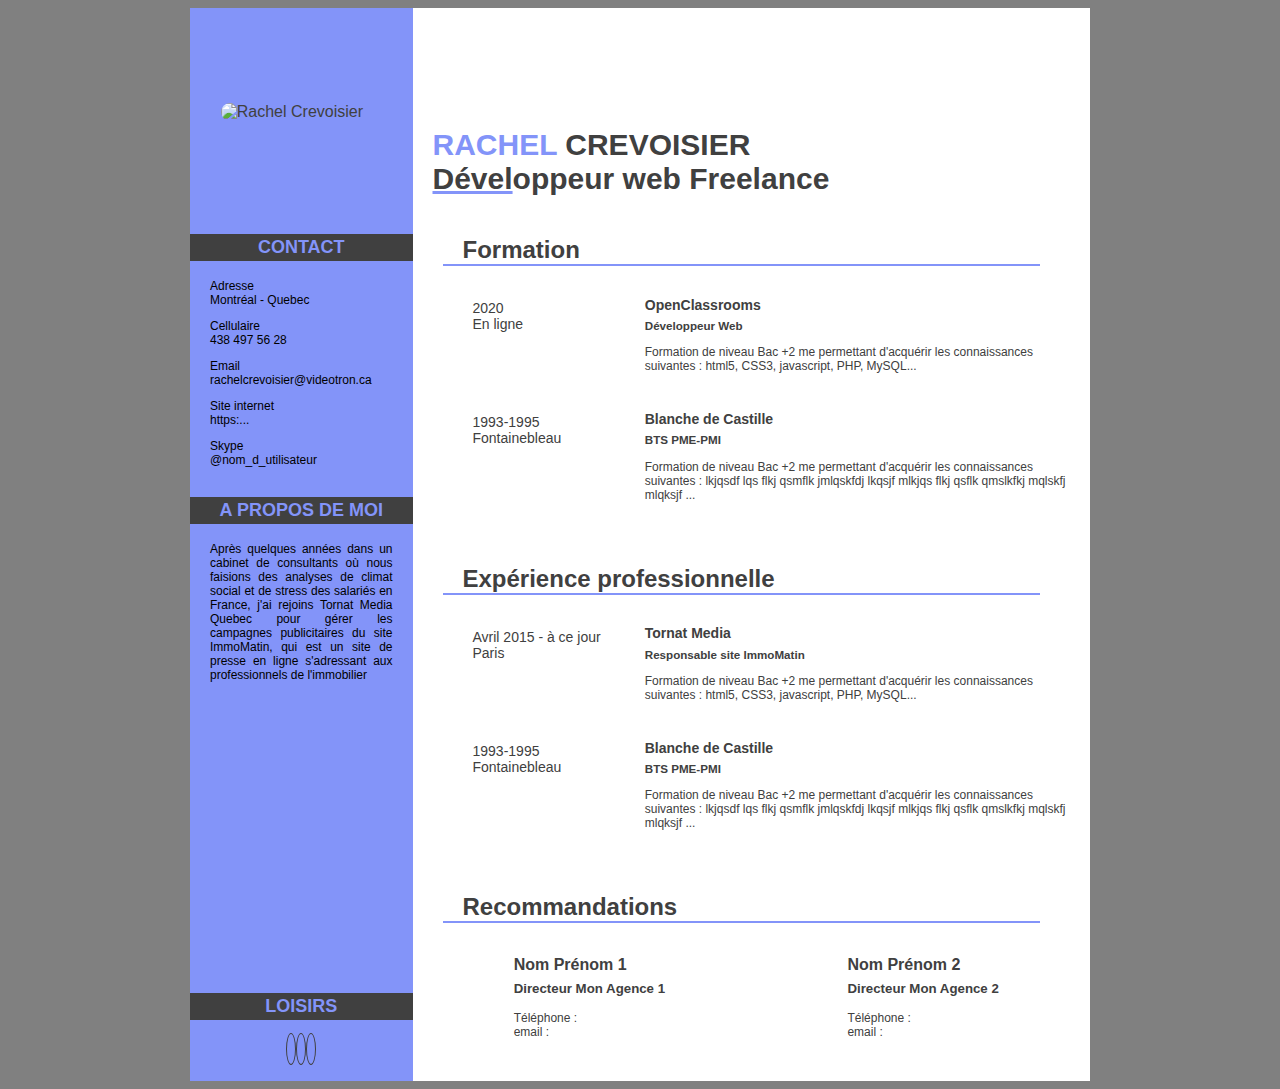
==== curriculum.html @ 3e1ab055 "Modification de l'adresse du visuel car pas de dossier dans github" ====
<!DOCTYPE html>
<html lang="fr">

<head>
    <meta charset="utf-8" />
	<meta name="viewport" content="width=device-width, initial-scale=1.0"/>
	<link rel="stylesheet" href="style_curriculum.css" />
	<title>Curriculum Vitae - Rachel Crevoisier</title>
	<script src="https://kit.fontawesome.com/02fc5fef29.js" crossorigin="anonymous"></script>
</head>
	<body>
		<header>
			<section class="header_photo">
				<img src="photo_cv.jpg" alt="Rachel Crevoisier" title="Rachel Crevoisier" />
			</section>
			<section class="header_titre">
				<h1><span style="color:#8394f9">RACHEL</span> CREVOISIER<br>
					<span class="fonction">Dével</span>oppeur web Freelance</h1>
			</section>
		</header>
		<div id="cv">
			<div class="informations_complementaires">
				<section class="info">
					<h3>CONTACT</h3>
					<p>Adresse<br>
					Montréal - Quebec 
					</p>
					<p>Cellulaire<br>
					438 497 56 28 
					</p>
					<p>Email<br>
					<a href="mailto:rachelcrevoisier@videotron.ca">rachelcrevoisier@videotron.ca </a>
					</p>
					<p>Site internet<br>
					https:... 
					</p>
					<p>Skype<br>
					@nom_d_utilisateur 
					</p>
				</section>
				<section class="info">
					<h3>A PROPOS DE MOI</h3>
					<p>Après quelques années dans un cabinet de consultants où nous faisions des analyses de climat social et de stress des salariés en France, j'ai rejoins 
					Tornat Media Quebec pour gérer les campagnes publicitaires du site ImmoMatin, qui est un site de presse en ligne s'adressant aux professionnels de l'immobilier
					</p>
				</section>
				<section class="info">
					<h3>LOISIRS</h3>
					<i class="fas fa-biking"></i>
					<i class="fas fa-book-reader"></i>
					<i class="fas fa-guitar"></i>
				</section>
			</div>
				
			
			<div class="curriculum">
				<section class="formation">
				
					<h2><i class="fas fa-graduation-cap"></i></i> Formation</h2>
					 <div class="formation_element">
                        <ul class="formation__list">
                            <li class="cv_formation">
                                <div class="date_lieu">
                                    <i class="far fa-dot-circle"></i>
                                    <p>2020 <br>
                                       En ligne
                                    </p>
                                </div>
                                <div class="detail">
                                    <h4>OpenClassrooms</h4>
                                    <h5>Développeur Web</h5>
                                    <p>Formation de niveau Bac +2 me permettant d'acquérir les connaissances suivantes : html5, CSS3, javascript, PHP, MySQL...
                                    </p>
                                </div>
                            </li>
                            <li class="cv_formation">
                                <div class="date_lieu">
                                    <i class="fas fa-circle"></i>
                                    <p>1993-1995 <br>
                                       Fontainebleau
                                    </p>
                                </div>
                                <div class="detail">
                                    <h4>Blanche de Castille</h4>
                                    <h5>BTS PME-PMI</h5>
                                    <p>Formation de niveau Bac +2 me permettant d'acquérir les connaissances suivantes : lkjqsdf lqs flkj qsmflk jmlqskfdj lkqsjf mlkjqs flkj qsflk qmslkfkj mqlskfj mlqksjf ...
                                    </p>
                                </div>
                            </li>
                        </ul>
                    </div>
				</section>
				<section class="experience">
					<h2><i class="fas fa-briefcase"></i> Expérience professionnelle</h2>
					<div class="experience_element">
                        <ul class="experience__list">
                            <li class="cv_experience">
                                <div class="date_lieu">
                                    <i class="far fa-dot-circle"></i>
                                    <p>Avril 2015 - à ce jour <br>
                                       Paris
                                    </p>
                                </div>
                                <div class="detail">
                                    <h4>Tornat Media</h4>
                                    <h5>Responsable site ImmoMatin</h5>
                                    <p>Formation de niveau Bac +2 me permettant d'acquérir les connaissances suivantes : html5, CSS3, javascript, PHP, MySQL...
                                    </p>
                                </div>
                            </li>
                            <li class="cv_experience">
                                <div class="date_lieu">
                                    <i class="fas fa-circle"></i>
                                    <p>1993-1995 <br>
                                       Fontainebleau
                                    </p>
                                </div>
                                <div class="detail">
                                    <h4>Blanche de Castille</h4>
                                    <h5>BTS PME-PMI</h5>
                                    <p>Formation de niveau Bac +2 me permettant d'acquérir les connaissances suivantes : lkjqsdf lqs flkj qsmflk jmlqskfdj lkqsjf mlkjqs flkj qsflk qmslkfkj mqlskfj mlqksjf ...
                                    </p>
                                </div>
                            </li>
                        </ul>
                    </div>
				</section>
				
				<section class="recommandations"> 
					<h2><i class="fas fa-pen"></i></i> Recommandations</h2>
							<div class="recommandation_details">
								<div class="article_recommandation">
                                    <h4>Nom Prénom 1</h4>
                                    <h5>Directeur Mon Agence 1</h5>
                                    <p>Téléphone : <br>
									   email : </p>
                                </div>
								<div class="article_recommandation">
                                    <h4>Nom Prénom 2</h4>
                                    <h5>Directeur Mon Agence 2</h5>
                                    <p>Téléphone : <br>
									   email : </p>
                                </div>
							</div>
				</section>
		
		</div>  
			
	</body>
</html>
---- style_curriculum.css ----
body
{
    font-family: 'Arial', Trebuchet, sans-serif;
    color: #404040;
	background-color:grey;	
}
/* Flexbox header */
header
{ 
	max-width: 900px;
	background-color:white;
	display:flex;
	margin:auto;
	
}
.header_photo
{ 
	display:flex;
	flex-direction: column;
	background-color: #8394f9;
	flex: 1;
	margin-right:10px;  
}
.header_titre
{ 
	display:flex;
	flex-direction: column;
	flex: 3;
	padding-top:100px;
}
img
{
    border-radius:300px;
	width:161px;
	padding:20px;
	margin:auto;
	display: block;
}

.fonction 
{
    text-decoration:underline #8394f9;
}
/* 2 flex - informations complémentaires et curriculum */
#cv
{ 
	max-width: 900px;
	background-color:white;
	display:flex;
	flex-direction: row;
	margin:auto;
}
.informations_complementaires
{ 
	display:flex;
	flex-direction: column;
	background-color: #8394f9;
	flex: 1;
	margin-right:10px;  
}
.info:nth-child(3)
{
    text-align:center;
	font-size:20px;
	padding-bottom:20px;
}
.info:nth-child(2)
{
    flex:2;
}
.informations_complementaires p
{
	color:black;
	text-align:justify;
	padding-left:20px;
	padding-right:20px;
	font-size:12px;
	text-decoration:non;
}
.informations_complementaires a
{
	color:black;
	text-decoration:none;
}
.curriculum
{ 
	display:flex;
	flex-direction: column;
	flex: 3;
}
.cv_formation, .cv_experience
{ 
    display: flex;
    align-items: flex-start;
	vertical-align:top;
    list-style-type: none;
	padding-right:20px;
    
}
.date_lieu 
{
    display: flex;
    width: 30%;
}
.date_lieu p 
{
    margin-left: 10px;
	font-size:14px;
}

.detail 
{
    width: 70%;
	font-size:14px;
	margin-bottom:15px;
}
.recommandation_details
{ 
	display:flex;
	flex-direction: row;
	justify-content: space-around;
	margin:auto;
}
.article_recommandation
{ 
	margin-bottom:30px;  
}


/* Mise en page fontawesome loisirs */
.fa-biking, 
.fa-book-reader, 
.fa-guitar {
    border: 1px solid ;
    border-radius: 180%;
    padding: 4px;
}
/* Mise en page fontawesome curriculum */
.fa-graduation-cap,
.fa-briefcase,
.fa-pen
{
    color: #8394f9;
    padding: 10px;
}
.fa-circle
{
    color: #8394f9;
    
	padding-top:20px;
	font-size:8px;
}
.fa-dot-circle
{
    color: #8394f9;
    padding-top:20px;
	font-size:10px;
}
h1 
{
    font-family: arial;
    font-size:30px;
	padding-left:10px;
}

h3 
{
    font-family: arial;
    font-weight: bold;
    text-transform: uppercase;
	font-size:18px;
	background-color : #404040;
	text-align:center;
	color:#8394f9;
	padding:3px;
}
h2
{
    border-bottom: 2px solid #8394f9;
	margin-right:50px;
	margin-left:20px;
}
h4, h5
{
    line-height: 1px;
}
p
{
    font-size: 12px;
}

@media screen and (max-width: 768px) 
{
	#cv {
		
		flex-direction: column;
		flex-direction:column-reverse;
		}
	.curriculum, .informations_complementaires{
		width: 100%;
	}
	header 
	{
		flex-direction: column;
	}
	.header_photo, .header_titre 
	{
		width: 100%;
		text-align:center;
	}
	img
	{
    border-radius:180px;
	width:145px;
	padding:20px;
	margin:auto;
	display: block;
	}
	.date_lieu p 
	{
    margin-left: 10px;
	font-size:11px;
	}

}
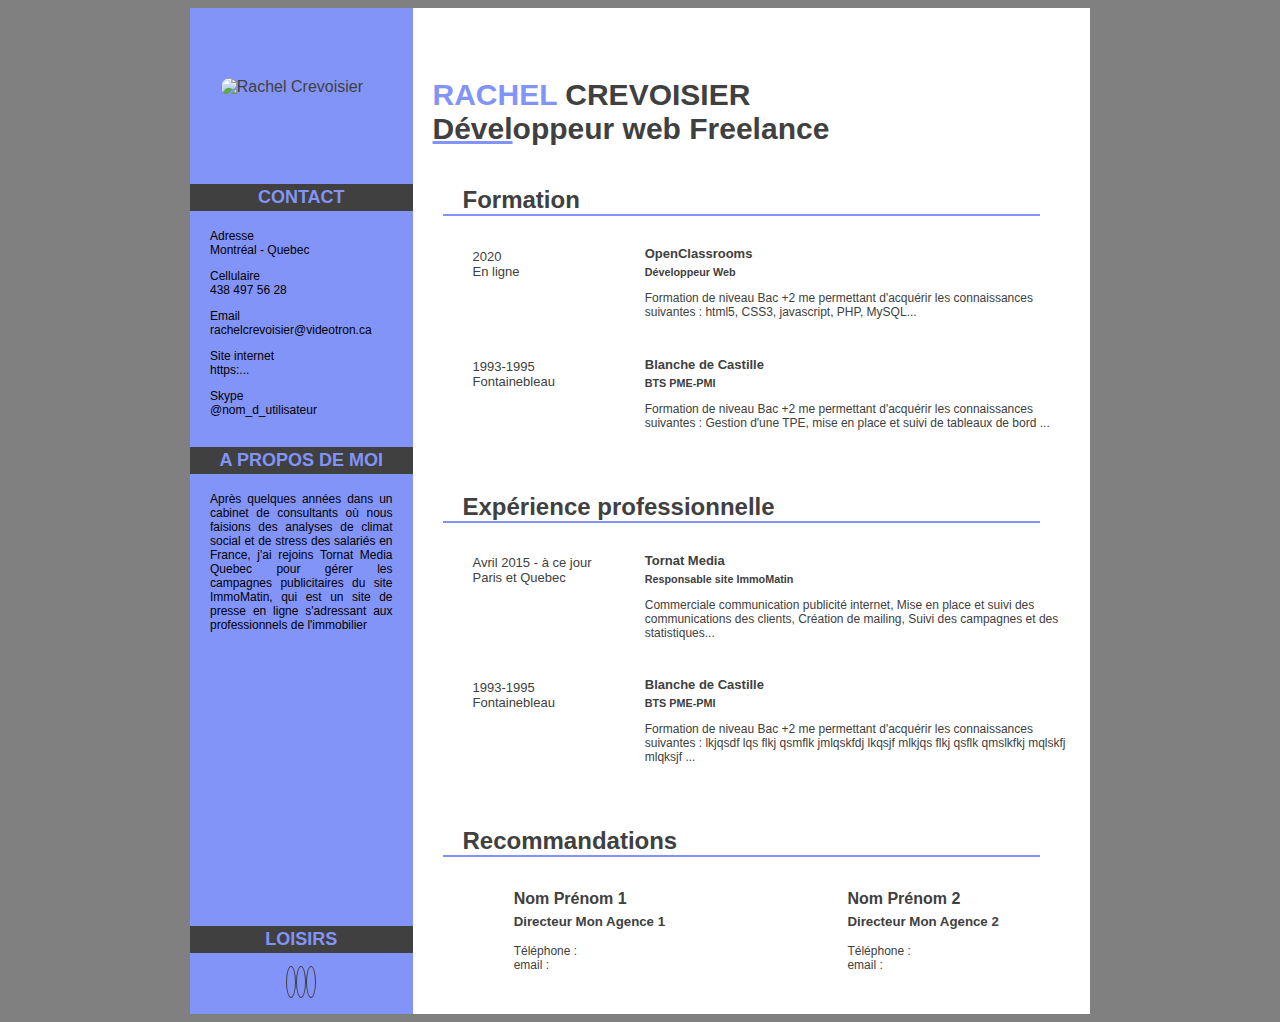
==== commit e9faacb5: "Modif texte experience" ====
--- a/curriculum.html
+++ b/curriculum.html
@@ -4,6 +4,12 @@
 <head>
     <meta charset="utf-8" />
 	<meta name="viewport" content="width=device-width, initial-scale=1.0"/>
+	<!-- Open Graph data -->
+	<meta property="og:title" content="Curriculum Vitae - Rachel Crevoisier"/>
+	<meta property="og:type" content="website"/>
+	<meta property="og:url" content="https://rachelcrevoisier.github.io/P2_Rachel/curriculum.html"/>
+	<meta property="og:image" content="https://user-images.githubusercontent.com/60901675/76369675-aeb2d600-630a-11ea-9aab-9120d6f69163.jpg"/>
+	<meta property="og:description" content="Présentation de mon parcours"/>
 	<link rel="stylesheet" href="style_curriculum.css" />
 	<title>Curriculum Vitae - Rachel Crevoisier</title>
 	<script src="https://kit.fontawesome.com/02fc5fef29.js" crossorigin="anonymous"></script>
@@ -11,7 +17,7 @@
 	<body>
 		<header>
 			<section class="header_photo">
-				<img src="photo_cv.jpg" alt="Rachel Crevoisier" title="Rachel Crevoisier" />
+				<img src="https://user-images.githubusercontent.com/60901675/76369675-aeb2d600-630a-11ea-9aab-9120d6f69163.jpg" alt="Rachel Crevoisier" title="Rachel Crevoisier">
 			</section>
 			<section class="header_titre">
 				<h1><span style="color:#8394f9">RACHEL</span> CREVOISIER<br>
@@ -56,7 +62,7 @@
 			<div class="curriculum">
 				<section class="formation">
 				
-					<h2><i class="fas fa-graduation-cap"></i></i> Formation</h2>
+					<h2><i class="fas fa-graduation-cap"></i>Formation</h2>
 					 <div class="formation_element">
                         <ul class="formation__list">
                             <li class="cv_formation">
@@ -83,7 +89,7 @@
                                 <div class="detail">
                                     <h4>Blanche de Castille</h4>
                                     <h5>BTS PME-PMI</h5>
-                                    <p>Formation de niveau Bac +2 me permettant d'acquérir les connaissances suivantes : lkjqsdf lqs flkj qsmflk jmlqskfdj lkqsjf mlkjqs flkj qsflk qmslkfkj mqlskfj mlqksjf ...
+                                    <p>Formation de niveau Bac +2 me permettant d'acquérir les connaissances suivantes : Gestion d'une TPE, mise en place et suivi de tableaux de bord ...
                                     </p>
                                 </div>
                             </li>
@@ -98,13 +104,13 @@
                                 <div class="date_lieu">
                                     <i class="far fa-dot-circle"></i>
                                     <p>Avril 2015 - à ce jour <br>
-                                       Paris
+                                       Paris et Quebec
                                     </p>
                                 </div>
                                 <div class="detail">
                                     <h4>Tornat Media</h4>
                                     <h5>Responsable site ImmoMatin</h5>
-                                    <p>Formation de niveau Bac +2 me permettant d'acquérir les connaissances suivantes : html5, CSS3, javascript, PHP, MySQL...
+                                    <p>Commerciale communication publicité internet, Mise en place et suivi des communications des clients, Création de mailing, Suivi des campagnes et des statistiques...
                                     </p>
                                 </div>
                             </li>
@@ -127,24 +133,23 @@
 				</section>
 				
 				<section class="recommandations"> 
-					<h2><i class="fas fa-pen"></i></i> Recommandations</h2>
+					<h2><i class="fas fa-pen"></i> Recommandations</h2>
 							<div class="recommandation_details">
-								<div class="article_recommandation">
+								<article class="article_recommandation">
                                     <h4>Nom Prénom 1</h4>
                                     <h5>Directeur Mon Agence 1</h5>
                                     <p>Téléphone : <br>
 									   email : </p>
-                                </div>
-								<div class="article_recommandation">
+                                </article>
+								<article class="article_recommandation">
                                     <h4>Nom Prénom 2</h4>
                                     <h5>Directeur Mon Agence 2</h5>
                                     <p>Téléphone : <br>
 									   email : </p>
-                                </div>
+                                </article>
 							</div>
 				</section>
-		
+			</div>  
 		</div>  
-			
 	</body>
 </html>--- a/style_curriculum.css
+++ b/style_curriculum.css
@@ -26,7 +26,7 @@
 	display:flex;
 	flex-direction: column;
 	flex: 3;
-	padding-top:100px;
+	padding-top:50px;
 }
 img
 {
@@ -105,13 +105,13 @@
 .date_lieu p 
 {
     margin-left: 10px;
-	font-size:14px;
+	font-size:13px;
 }
 
 .detail 
 {
     width: 70%;
-	font-size:14px;
+	font-size:13px;
 	margin-bottom:15px;
 }
 .recommandation_details
@@ -208,6 +208,10 @@
 		width: 100%;
 		text-align:center;
 	}
+	.header_titre h1
+	{ 
+	font-size:30px;
+	}
 	img
 	{
     border-radius:180px;
@@ -221,5 +225,21 @@
     margin-left: 10px;
 	font-size:11px;
 	}
-
+	.cv_formation, .cv_experience
+	{ 
+    display: flex;
+    flex-direction: column;
+	vertical-align:top;
+    list-style-type: none;
+	padding-right:15px;
+    }
+	.date_lieu, .detail 
+	{
+    width: 100%;
+	font-size:12px;
+	}
+	.detail 
+	{
+    margin-bottom:5px;
+	}
 }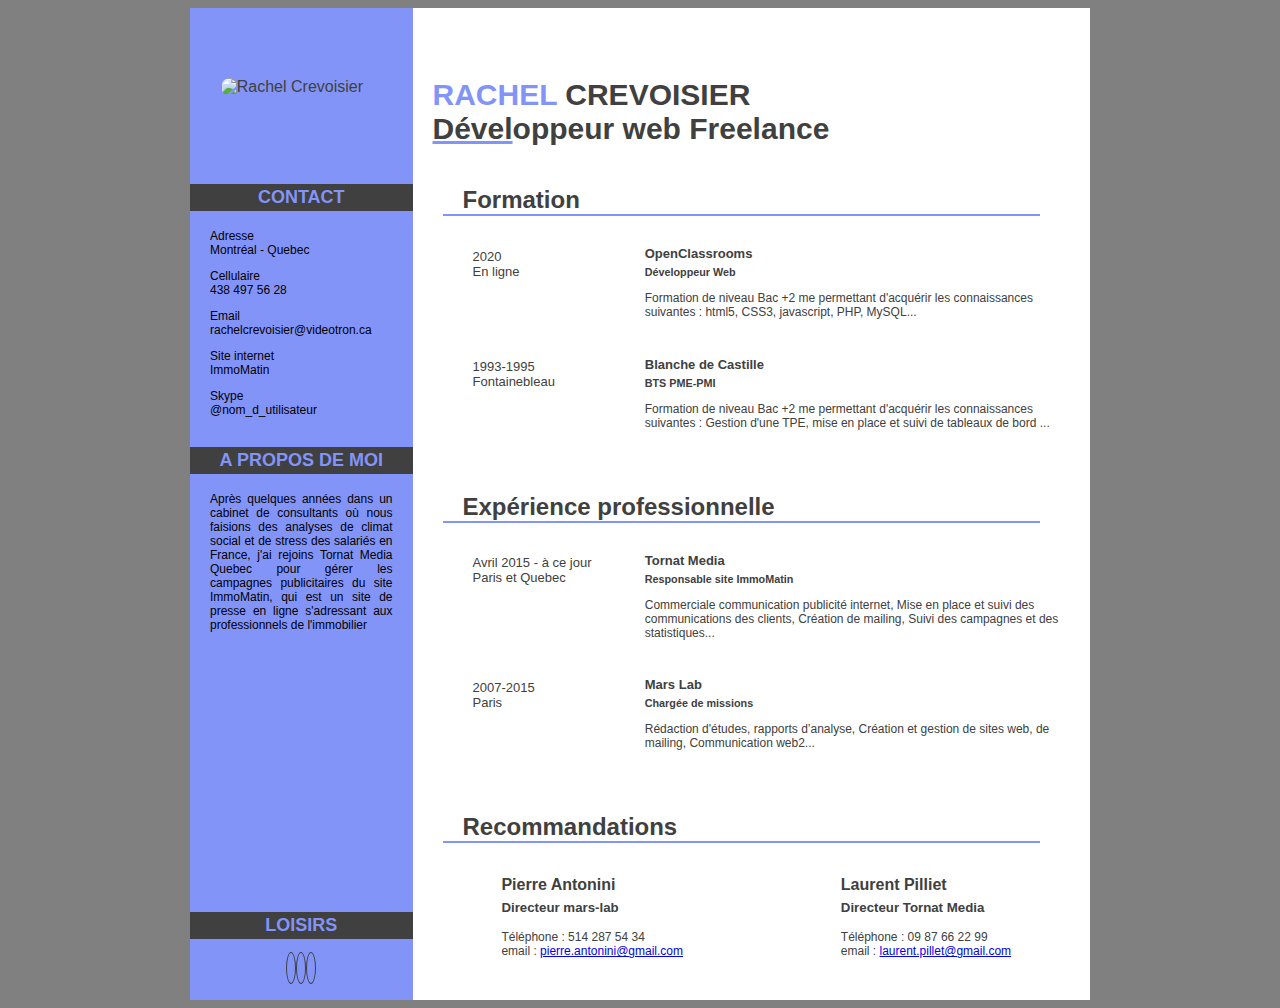
==== commit f67ab18d: "Modification de certaines informations experience pro" ====
--- a/curriculum.html
+++ b/curriculum.html
@@ -38,7 +38,7 @@
 					<a href="mailto:rachelcrevoisier@videotron.ca">rachelcrevoisier@videotron.ca </a>
 					</p>
 					<p>Site internet<br>
-					https:... 
+					<a href="https://www.immomatin.com/">ImmoMatin </a>
 					</p>
 					<p>Skype<br>
 					@nom_d_utilisateur 
@@ -117,15 +117,14 @@
                             <li class="cv_experience">
                                 <div class="date_lieu">
                                     <i class="fas fa-circle"></i>
-                                    <p>1993-1995 <br>
-                                       Fontainebleau
+                                    <p>2007-2015 <br>
+                                       Paris
                                     </p>
                                 </div>
                                 <div class="detail">
-                                    <h4>Blanche de Castille</h4>
-                                    <h5>BTS PME-PMI</h5>
-                                    <p>Formation de niveau Bac +2 me permettant d'acquérir les connaissances suivantes : lkjqsdf lqs flkj qsmflk jmlqskfdj lkqsjf mlkjqs flkj qsflk qmslkfkj mqlskfj mlqksjf ...
-                                    </p>
+                                    <h4>Mars Lab</h4>
+                                    <h5>Chargée de missions</h5>
+                                    <p>Rédaction d'études, rapports d’analyse, Création et gestion de sites web, de mailing, Communication web2...</p>
                                 </div>
                             </li>
                         </ul>
@@ -136,16 +135,16 @@
 					<h2><i class="fas fa-pen"></i> Recommandations</h2>
 							<div class="recommandation_details">
 								<article class="article_recommandation">
-                                    <h4>Nom Prénom 1</h4>
-                                    <h5>Directeur Mon Agence 1</h5>
-                                    <p>Téléphone : <br>
-									   email : </p>
+                                    <h4>Pierre Antonini</h4>
+                                    <h5>Directeur mars-lab</h5>
+                                    <p>Téléphone : 514 287 54 34<br>
+									   email : <a href="mailto:pierre.antonini@gmail.com">pierre.antonini@gmail.com</a></p>
                                 </article>
 								<article class="article_recommandation">
-                                    <h4>Nom Prénom 2</h4>
-                                    <h5>Directeur Mon Agence 2</h5>
-                                    <p>Téléphone : <br>
-									   email : </p>
+                                    <h4>Laurent Pilliet</h4>
+                                    <h5>Directeur Tornat Media</h5>
+                                    <p>Téléphone : 09 87 66 22 99<br>
+									   email : <a href="mailto:laurent.pillet@gmal.com">laurent.pillet@gmail.com </a> </p>
                                 </article>
 							</div>
 				</section>
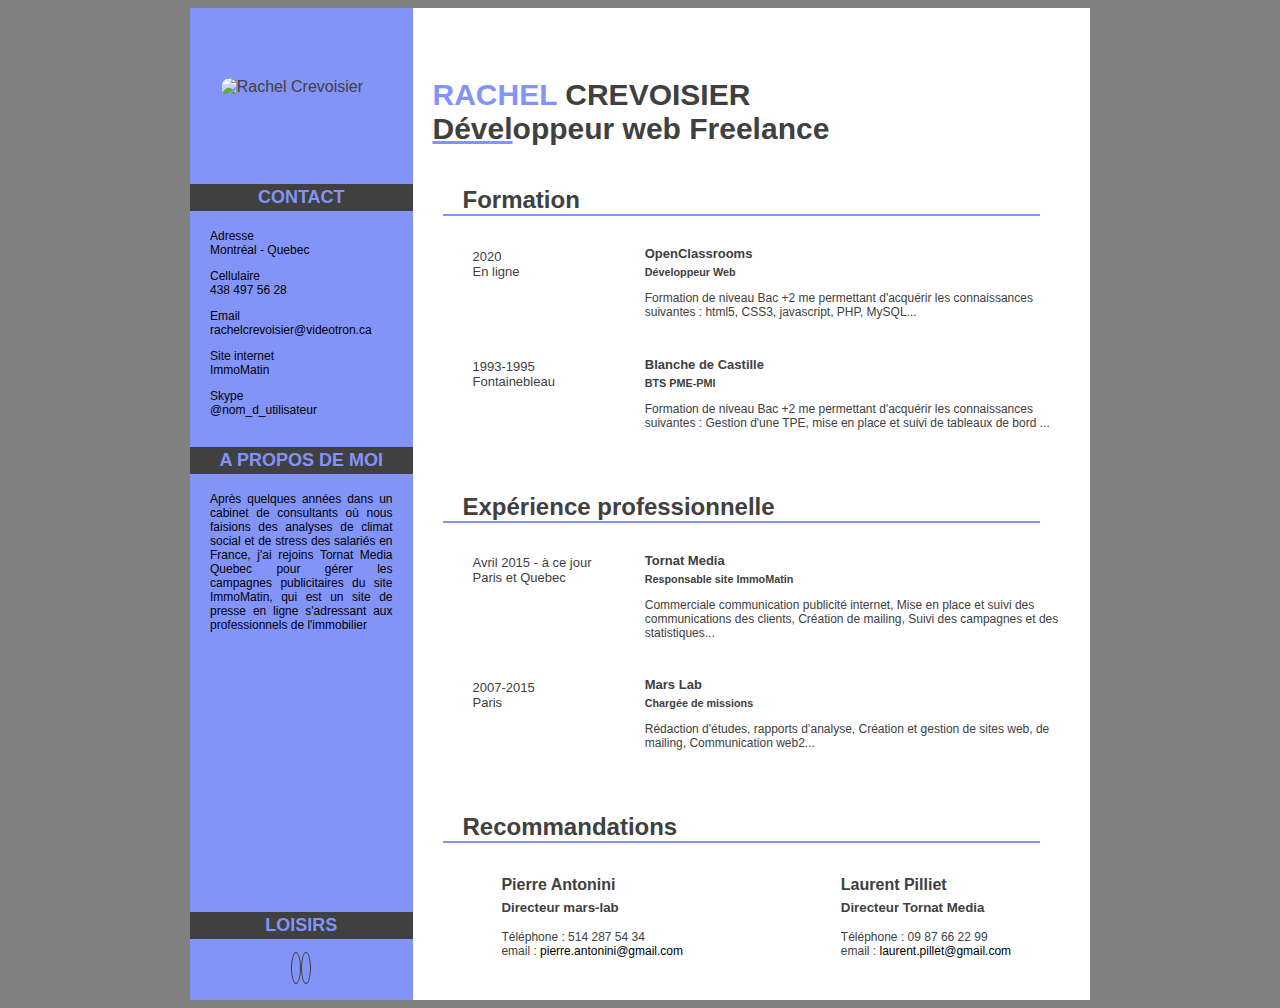
==== commit 59321be9: "modif loisirs" ====
--- a/curriculum.html
+++ b/curriculum.html
@@ -38,7 +38,7 @@
 					<a href="mailto:rachelcrevoisier@videotron.ca">rachelcrevoisier@videotron.ca </a>
 					</p>
 					<p>Site internet<br>
-					<a href="https://www.immomatin.com/">ImmoMatin </a>
+					<a href="https://www.immomatin.com/" target="_blank">ImmoMatin </a>
 					</p>
 					<p>Skype<br>
 					@nom_d_utilisateur 
@@ -52,7 +52,7 @@
 				</section>
 				<section class="info">
 					<h3>LOISIRS</h3>
-					<i class="fas fa-biking"></i>
+					<i class="fas fa-globe"></i>
 					<i class="fas fa-book-reader"></i>
 					<i class="fas fa-guitar"></i>
 				</section>
--- a/style_curriculum.css
+++ b/style_curriculum.css
@@ -188,6 +188,11 @@
 {
     font-size: 12px;
 }
+.recommandation_details a
+{
+	color:black;
+	text-decoration:none;
+}
 
 @media screen and (max-width: 768px) 
 {
@@ -210,7 +215,7 @@
 	}
 	.header_titre h1
 	{ 
-	font-size:30px;
+	font-size:25px;
 	}
 	img
 	{
